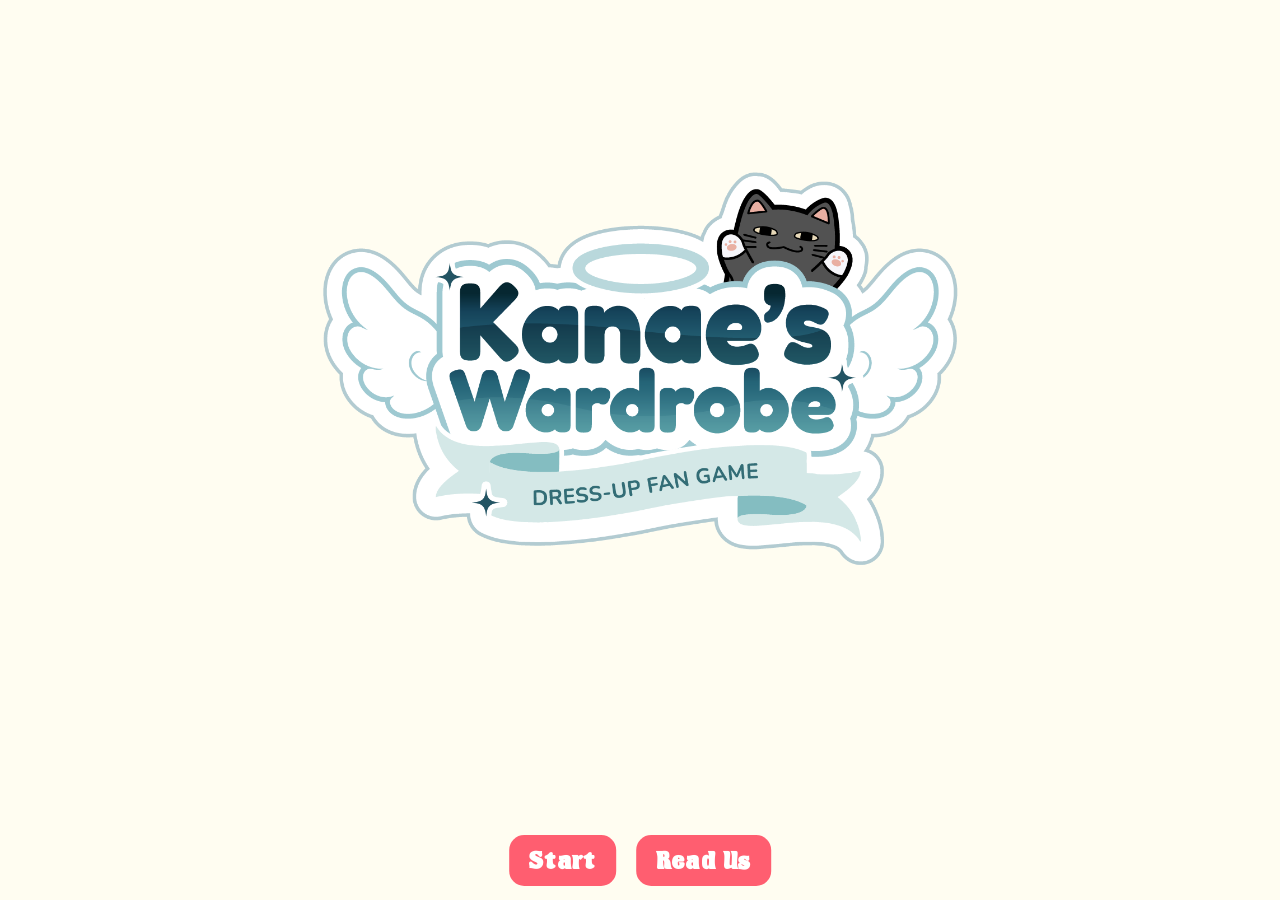
==== index.html @ af151bf6 "Add files via upload" ====
<!DOCTYPE html>
<html lang="en">

<link rel="stylesheet" href="CSS/homepage.css">

<head>
    <meta charset="UTF-8">
    <meta name="viewport" content="width=device-width, initial-scale=1.0">
    <title>Home page</title>
</head>


<!-- button for menu -->
<body>
    <!-- main illust -->
     <div class="main-illust">
     <img src="Images/logo.png" style="width: 700px;" class="logo">

     </div>
     
    <!-- button-->
     <div class="menu-header">
     <button id ="menu-start-button">Start</button>
     <button id="menu-read-us-button">Read Us</button>
    </div>

<script src="JS/homepage.js"></script>

</body>








</html>
---- CSS/homepage.css ----
/* FONT ADD IN*/
    @font-face {
        font-family: 'Kingthings Organica';
        src: url('../fonts/Kingthings Organica.ttf') format('truetype');

    }

    /* BG colour */
    body{
        background-color: #fffdf1;
    }

    /* button style */
    .menu-header{
        /* position */
        position: fixed;
        bottom: 10px;
        left: 50%;
        gap: 20px;
        z-index: 1000;
        transform: translateX(-50%);
        height: 60px;

        display : flex;
        justify-content: center;
        align-items: center;
    }

    .main-illust{
        display: flex;
        justify-content: center;
        align-items: flex-start;
    }

    /* button style */
    button{
        background-color: #FF5E70;
        color: white;
        border: none;
        padding: 10px 20px;
        font-size: 16px;
        cursor: pointer;
        border-radius: 15px;

        /* font */
        font-family: 'Kingthings Organica', sans-serif;
        font-weight: 600;
        font-size: 26px;
        letter-spacing: 1.3px;

    }

    button:hover{
        scale: 1.1;
    }
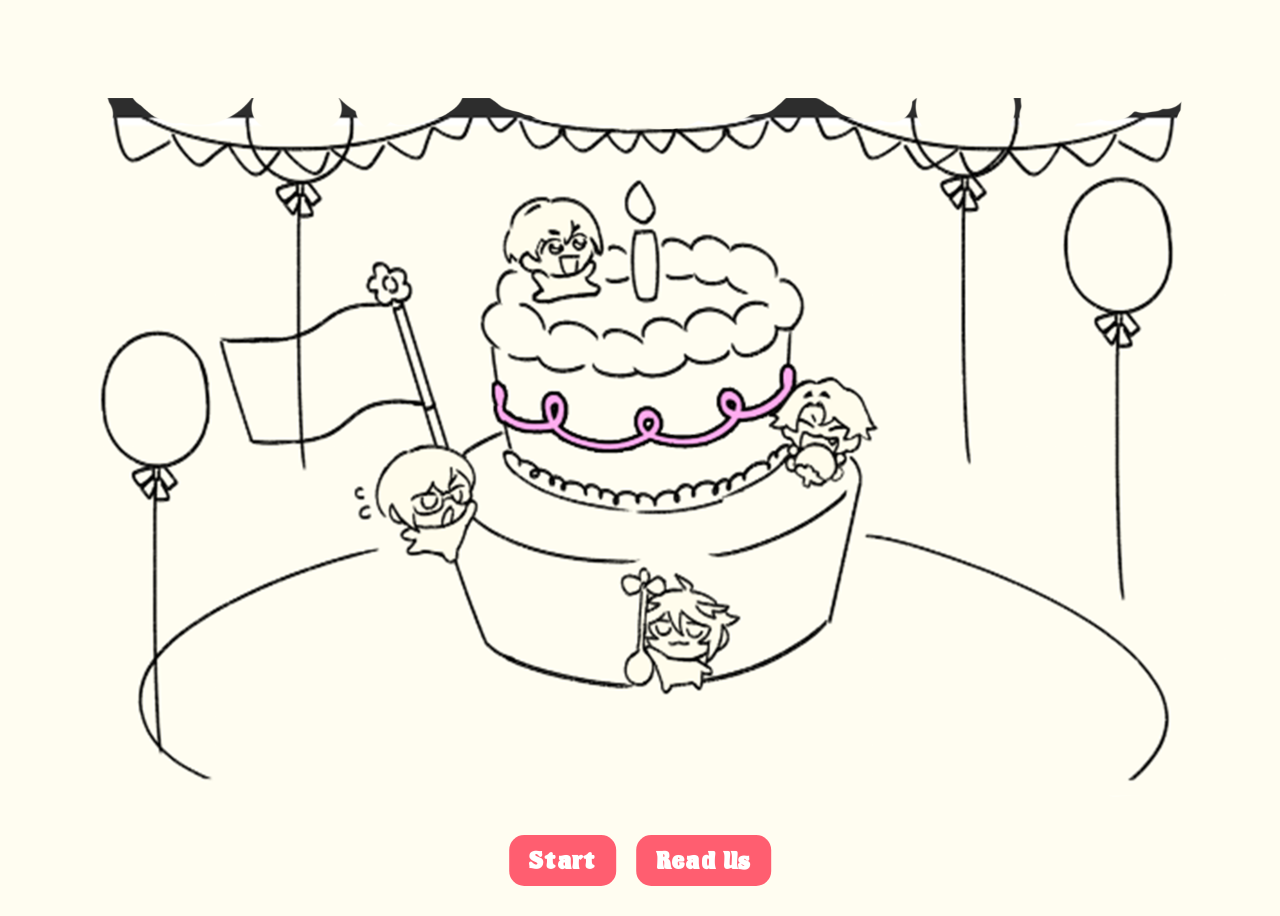
==== commit e19ec2a6: "update main" ====
--- a/index.html
+++ b/index.html
@@ -14,7 +14,7 @@
 <body>
     <!-- main illust -->
      <div class="main-illust">
-     <img src="Images/logo.png" style="width: 700px;" class="logo">
+     <img src="Images/Main.png" class="logo">
 
      </div>
      
--- a/CSS/homepage.css
+++ b/CSS/homepage.css
@@ -27,10 +27,24 @@
     }
 
     .main-illust{
-        display: flex;
+        top: 0;
+        bottom: 0;
+
+        width: 100vw;
+        height: 100vh;
+        z-index: -1;
+        overflow: hidden;
         justify-content: center;
         align-items: flex-start;
     }
+
+     .logo {
+        width: 100%;
+        height: 100%;
+        object-fit: contain; 
+    }
+
+
 
     /* button style */
     button{
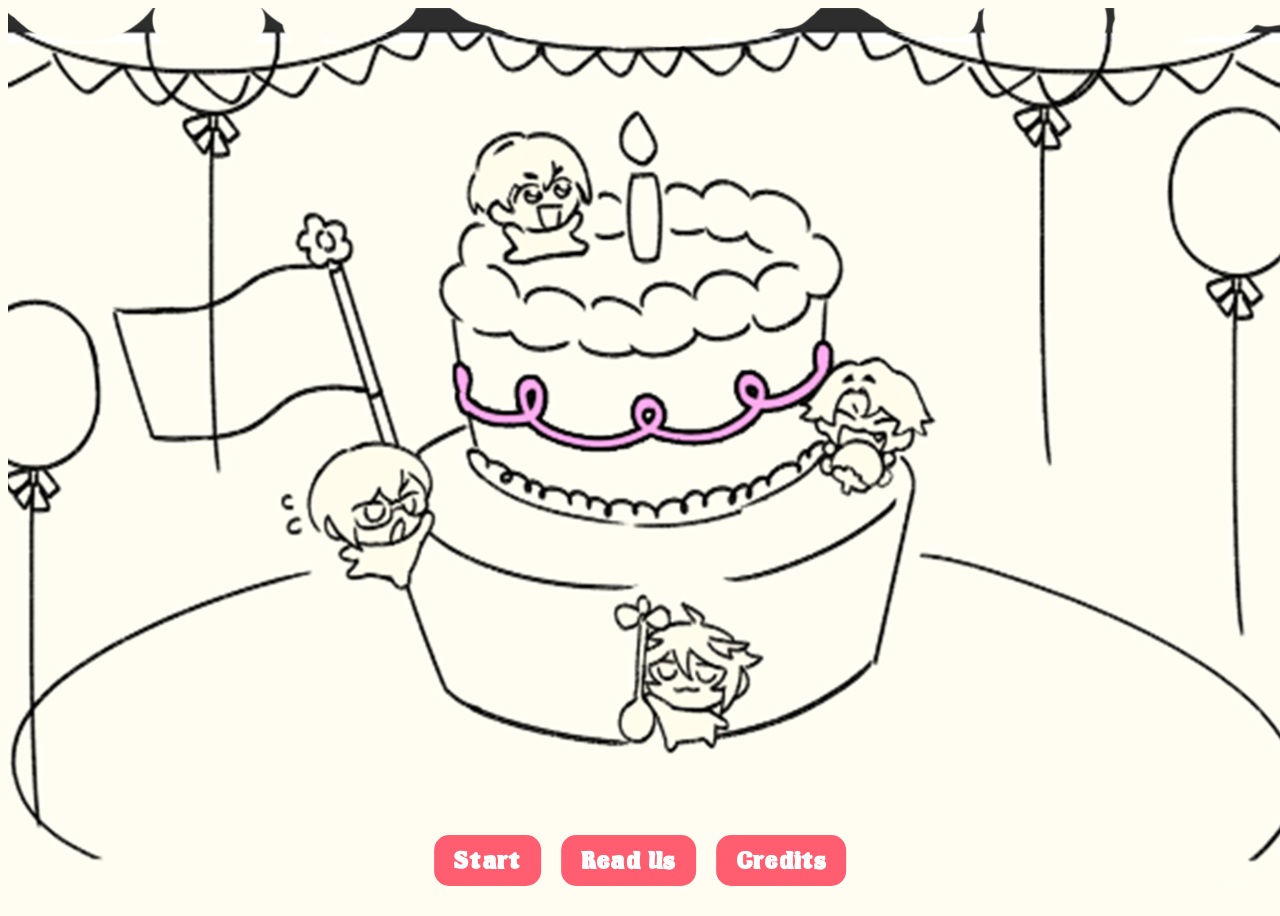
==== commit 383f422e: "up" ====
--- a/index.html
+++ b/index.html
@@ -22,6 +22,7 @@
      <div class="menu-header">
      <button id ="menu-start-button">Start</button>
      <button id="menu-read-us-button">Read Us</button>
+     <button id="credit-button">Credits</button>
     </div>
 
 <script src="JS/homepage.js"></script>
--- a/CSS/homepage.css
+++ b/CSS/homepage.css
@@ -8,6 +8,7 @@
     /* BG colour */
     body{
         background-color: #fffdf1;
+        height: 100%;
     }
 
     /* button style */
@@ -41,7 +42,8 @@
      .logo {
         width: 100%;
         height: 100%;
-        object-fit: contain; 
+        object-fit: cover; 
+        object-position: top center;
     }
 
 
@@ -67,3 +69,22 @@
     button:hover{
         scale: 1.1;
     }
+
+    @media screen and (max-width:500px){
+        .main-illust{
+            width: 100vw;
+            min-width: 100%;
+        }
+        .menu-header{
+            display: flex;
+            flex-direction: column;
+            gap: 15px;
+            height: auto;
+
+            bottom: 50px;
+            margin-top: 0;
+
+            width: 7em;
+        }   
+    }
+
